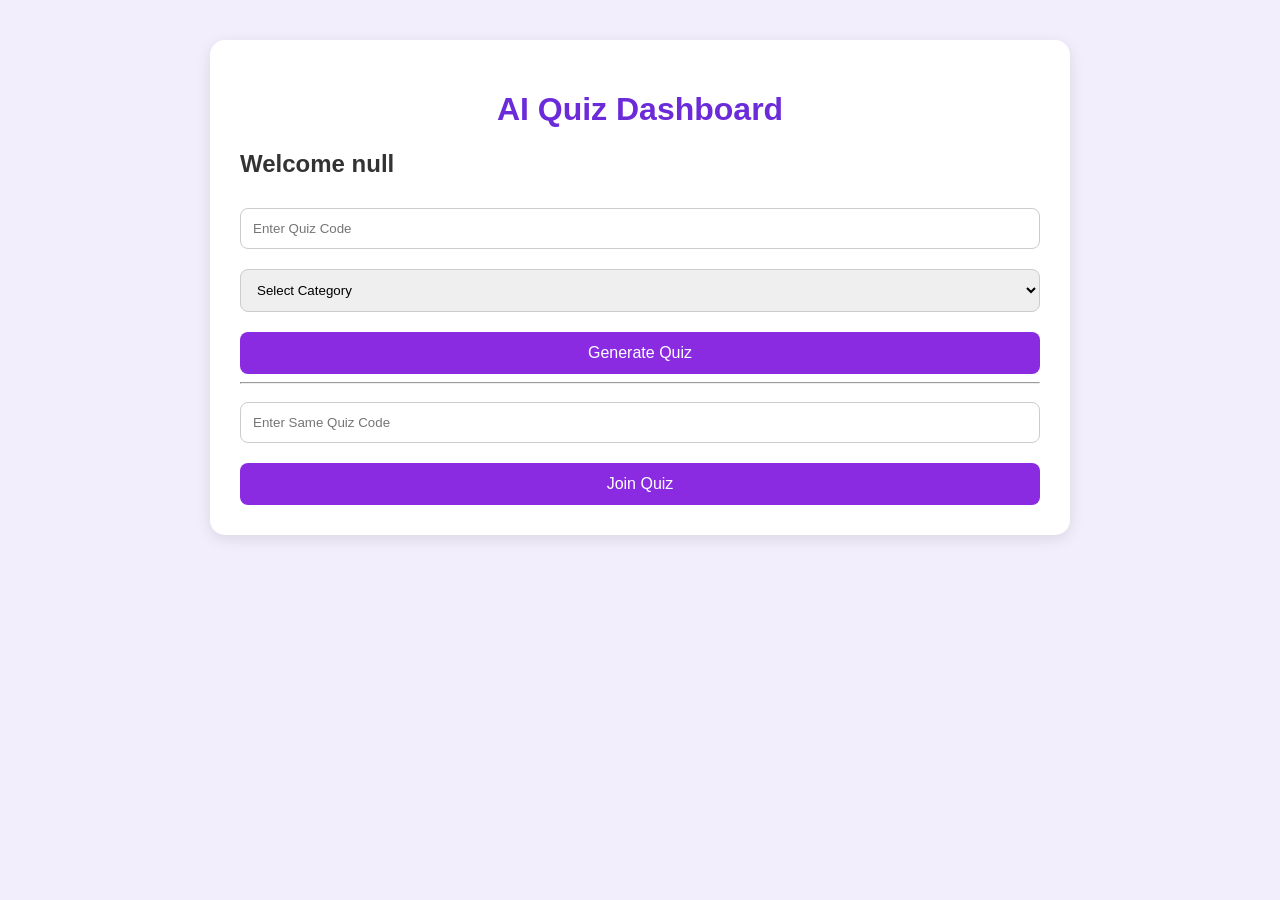
==== Frontend/quiz.html @ 61380e2c "Initial AI Quiz Application" ====
<!DOCTYPE html>
<html>
<head>
    <title>AI Quiz Dashboard</title>
    <link rel="stylesheet" href="style.css">
</head>
<body>

<div class="card">

    <h1>AI Quiz Dashboard</h1>

    <h2 id="welcomeUser"></h2>

    <input type="text" id="quizCode" placeholder="Enter Quiz Code">

    <select id="quizCategory">
        <option value="">Select Category</option>
        <option value="Python">Python</option>
        <option value="AI">AI & Machine Learning</option>
        <option value="Data Science">Data Science</option>
        <option value="Web Development">Web Development</option>
    </select>

    <button onclick="generateQuiz()">Generate Quiz</button>

    <hr>

    <input type="text" id="joinCode" placeholder="Enter Same Quiz Code">

    <button onclick="joinQuiz()">Join Quiz</button>

</div>

<div id="quizSection"></div>

<div id="resultSection"></div>

<script src="quiz.js"></script>

</body>
</html>
---- Frontend/style.css ----
body{
    margin:0;
    padding:0;
    font-family:Segoe UI, sans-serif;
    background:#f3eefc;
}

.card{
    width:800px;
    max-width:90%;
    margin:40px auto;
    background:white;
    padding:30px;
    border-radius:15px;
    box-shadow:0px 4px 15px rgba(0,0,0,0.1);
}

h1{
    text-align:center;
    color:#6c2bd9;
}

h2{
    color:#333;
}

input,
select{
    width:100%;
    padding:12px;
    margin:10px 0;
    border:1px solid #ccc;
    border-radius:8px;
    box-sizing:border-box;
}

button{
    width:100%;
    padding:12px;
    margin-top:10px;
    border:none;
    border-radius:8px;
    background:#8a2be2;
    color:white;
    font-size:16px;
    cursor:pointer;
}

button:hover{
    background:#6f1dd1;
}

.question-box{
    background:#faf7ff;
    border:1px solid #d9c7ff;
    border-radius:10px;
    padding:20px;
    margin:20px 0;
}

.question-box h3{
    margin-bottom:15px;
}

.option{
    display:flex;
    align-items:center;
    gap:10px;
    margin:10px 0;
    font-size:18px;
}

.option input[type="radio"]{
    width:auto;
    margin:0;
}

#timer{
    background:#eee;
    padding:10px;
    border-radius:8px;
    font-weight:bold;
    margin-bottom:20px;
    text-align:center;
}

pre{
    white-space:pre-wrap;
    background:#f7f7f7;
    padding:15px;
    border-radius:8px;
}

.result-card{
    background:white;
    width:900px;
    max-width:95%;
    margin:30px auto;
    padding:30px;
    border-radius:15px;
    box-shadow:0px 4px 15px rgba(0,0,0,0.1);
}

.result-card h2{
    color:#6c2bd9;
}

.review-item{
    background:#faf7ff;
    border-left:5px solid #8a2be2;
    padding:15px;
    margin:15px 0;
    border-radius:8px;
}

.correct{
    color:green;
    font-weight:bold;
}

.wrong{
    color:red;
    font-weight:bold;
}

.leaderboard{
    margin-top:20px;
    background:#faf7ff;
    padding:15px;
    border-radius:10px;
}
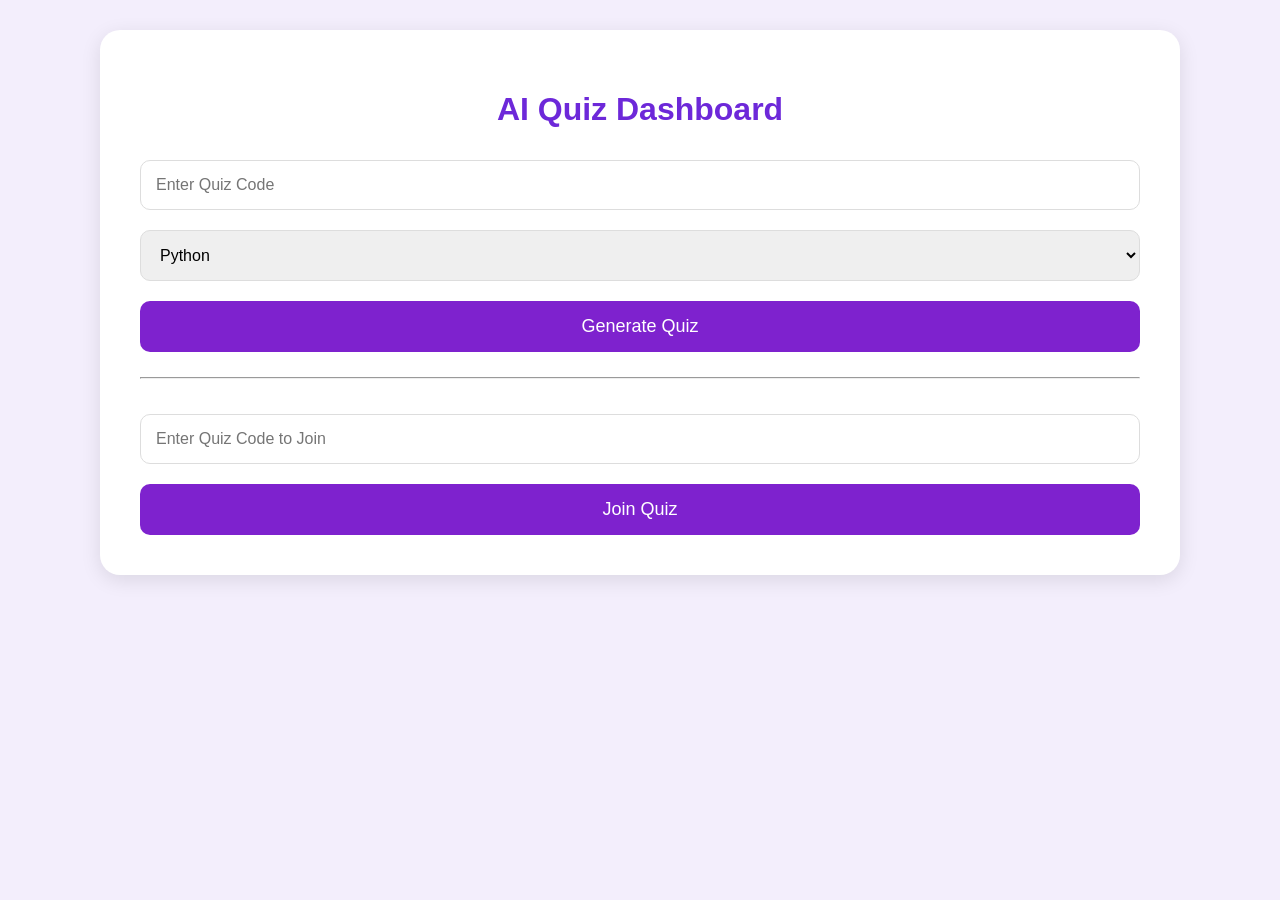
==== commit 792eecb5: "Updated quiz UI" ====
--- a/Frontend/quiz.html
+++ b/Frontend/quiz.html
@@ -1,41 +1,156 @@
 <!DOCTYPE html>
-<html>
+<html lang="en">
 <head>
-    <title>AI Quiz Dashboard</title>
-    <link rel="stylesheet" href="style.css">
+<meta charset="UTF-8">
+<meta name="viewport" content="width=device-width, initial-scale=1.0">
+
+<title>AI Quiz Dashboard</title>
+
+<link rel="stylesheet" href="style.css">
+
+<style>
+body{
+    font-family: Arial, sans-serif;
+    background:#f3eefc;
+    margin:0;
+    padding:30px;
+}
+
+.container{
+    max-width:1000px;
+    margin:auto;
+    background:white;
+    padding:40px;
+    border-radius:20px;
+    box-shadow:0 5px 20px rgba(0,0,0,0.1);
+}
+
+h1{
+    text-align:center;
+    color:#6d28d9;
+}
+
+input,select{
+    width:100%;
+    padding:15px;
+    margin:10px 0;
+    border:1px solid #ddd;
+    border-radius:10px;
+    font-size:16px;
+}
+
+button{
+    width:100%;
+    padding:15px;
+    border:none;
+    border-radius:10px;
+    background:#7e22ce;
+    color:white;
+    font-size:18px;
+    cursor:pointer;
+    margin-top:10px;
+}
+
+button:hover{
+    background:#6b21a8;
+}
+
+hr{
+    margin:25px 0;
+}
+
+.card{
+    margin-top:30px;
+    background:white;
+    padding:30px;
+    border-radius:15px;
+    box-shadow:0 3px 15px rgba(0,0,0,.1);
+}
+
+.question-box{
+    margin-bottom:25px;
+    padding:20px;
+    border:1px solid #ddd;
+    border-radius:10px;
+}
+
+.option{
+    display:block;
+    margin:12px 0;
+    font-size:16px;
+}
+
+.option input{
+    width:auto;
+    margin-right:10px;
+}
+
+.result-card{
+    margin-top:30px;
+    background:white;
+    padding:30px;
+    border-radius:15px;
+}
+
+.review-item{
+    margin-top:20px;
+    border-left:5px solid #7e22ce;
+    padding-left:15px;
+}
+
+.leaderboard{
+    margin-top:25px;
+}
+
+#timer{
+    color:red;
+    font-weight:bold;
+    font-size:20px;
+}
+</style>
+
 </head>
 <body>
 
-<div class="card">
+<div class="container">
 
-    <h1>AI Quiz Dashboard</h1>
+<h1>AI Quiz Dashboard</h1>
 
-    <h2 id="welcomeUser"></h2>
+<h2 id="welcomeUser"></h2>
 
-    <input type="text" id="quizCode" placeholder="Enter Quiz Code">
+<input
+type="text"
+id="quizCode"
+placeholder="Enter Quiz Code">
 
-    <select id="quizCategory">
-        <option value="">Select Category</option>
-        <option value="Python">Python</option>
-        <option value="AI">AI & Machine Learning</option>
-        <option value="Data Science">Data Science</option>
-        <option value="Web Development">Web Development</option>
-    </select>
+<select id="quizCategory">
+<option value="Python">Python</option>
+<option value="AI">Artificial Intelligence</option>
+<option value="Data Science">Data Science</option>
+<option value="Web Development">Web Development</option>
+</select>
 
-    <button onclick="generateQuiz()">Generate Quiz</button>
+<button onclick="generateQuiz()">
+Generate Quiz
+</button>
 
-    <hr>
+<hr>
 
-    <input type="text" id="joinCode" placeholder="Enter Same Quiz Code">
+<input
+type="text"
+id="joinCode"
+placeholder="Enter Quiz Code to Join">
 
-    <button onclick="joinQuiz()">Join Quiz</button>
-
-</div>
+<button onclick="joinQuiz()">
+Join Quiz
+</button>
 
 <div id="quizSection"></div>
 
 <div id="resultSection"></div>
 
+</div>
+
 <script src="quiz.js"></script>
 
 </body>
